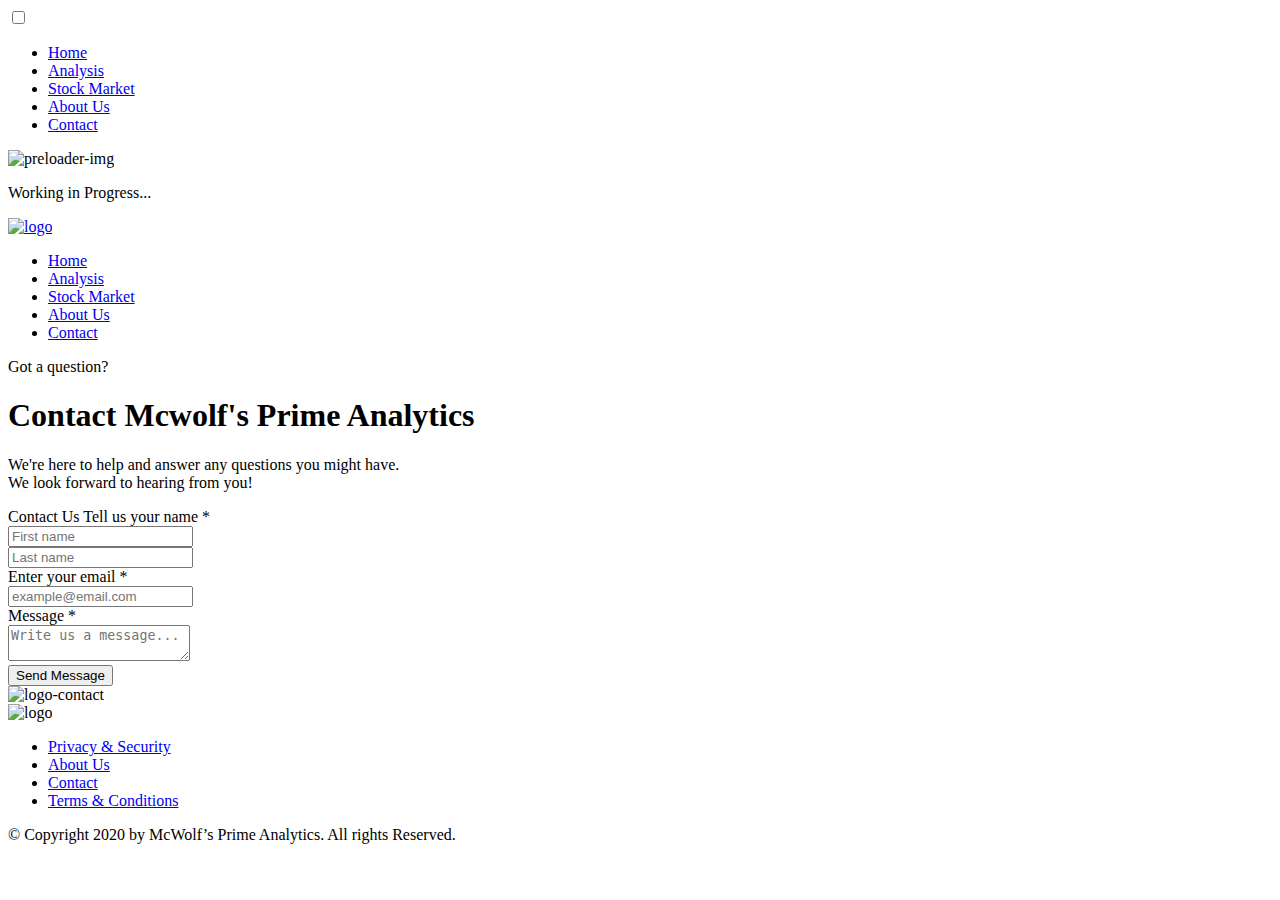
==== contact.html @ d9a3e220 "Add files via upload" ====
<!DOCTYPE html>
<html lang="en">

<head>
    <meta charset="UTF-8">
    <meta name="viewport" content="width=device-width, initial-scale=1.0">
    <link
        href="https://fonts.googleapis.com/css2?family=Cinzel&family=Josefin+Sans:wght@200;400;700&family=Noto+Serif+JP:wght@300;400&display=swap"
        rel="stylesheet">
    <link rel="icon" href="img/McWolfs's Icon.png">
    <link rel="stylesheet" href="css/main.css">
    <title>McWolf's Prime Analytics | Contact Us</title>
</head>

<body>
    <section class="nav">
        <div class="container">
            <input type="checkbox" id="check" class="nav__check">
            <div class="nav__ham">
                <label for="check" class="nav__check-menu">
                    <div class="nav__check-menu-line line-1"></div>
                    <div class="nav__check-menu-line line-2"></div>
                    <div class="nav__check-menu-line line-3"></div>
                </label>
            </div>
            <div class="nav__menu">
                <div class="nav__menu--right">
                    <ul class="header__list">
                        <li class="header__item hover-1"><a href="index.html" class="header__link">Home</a></li>
                        <li class="header__item"><a href="analysis.html" class="header__link">Analysis</a></li>
                        <li class="header__item"><a href="stock.html" class="header__link">Stock Market</a></li>
                        <li class="header__item"><a href="about.html" class="header__link">About Us</a></li>
                        <li class="header__item"><a href="contact.html" class="header__link">Contact</a></li>
                    </ul>
                </div>
            </div>
        </div>
    </section>

    <div id="progressbar"></div>
    <div id="scrollPath"></div>

    <section class="preloader" id="preloader">
        <div class="preloader__item">
            <img src="img/McWolf's Item-resize-min.png" alt="preloader-img" class="preloader__item-img">
            <p class="preloader__item-text">Working in Progress<span class="preloader__item-dot dot-1">.</span><span
                    class="preloader__item-dot dot-2">.</span><span class="preloader__item-dot dot-3">.</span></p>
        </div>
    </section>

    <div class="header-wrapper">
        <div class="header__logo"><a href="#header" class="header__logo-link"><img
                    src="img/McWolf's Item-resize-min.png" title="McWolf's Prime Analytics | Logo" alt="logo"
                    class="header__logo-img"></a></div>
        <nav class="header__nav navbar">
            <ul class="header__list">
                <li class="header__item active"><a href="index.html" class="header__link">Home</a></li>
                <li class="header__item"><a href="analysis.html" class="header__link">Analysis</a></li>
                <li class="header__item"><a href="stock.html" class="header__link">Stock Market</a></li>
                <li class="header__item"><a href="about.html" class="header__link">About Us</a></li>
                <li class="header__item"><a href="contact.html" class="header__link">Contact</a></li>
            </ul>
        </nav>
    </div>
    <section class="contact" id="header">
        <div class="contact-wrapper">
            <p class="contact__subheading">Got a question?</p>
            <h1 class="contact__heading">Contact Mcwolf's Prime Analytics</h1>
            <p class="contact__text">We're here to help and answer any questions you
                might have.<br> We look forward to
                hearing from you!</p>
            <div class="scroll"></div>
        </div>
    </section>

    <section class="container-contact100">
        <div class="wrap-contact100">
            <form class="contact100-form validate-form" method="POST" action="https://formspree.io/mknqzwzk">
                <span class="contact100-form-title">
                    Contact Us
                </span>

                <label class="label-input100" for="first-name">Tell us your name *</label>
                <div class="wrap-input100 rs1-wrap-input100 validate-input" data-validate="Type first name">
                    <input id="first-name" class="input100" type="text" name="first-name" placeholder="First name"
                        required>
                    <span class="focus-input100"></span>
                </div>
                <div class="wrap-input100 rs2-wrap-input100 validate-input" data-validate="Type last name">
                    <input class="input100" type="text" name="last-name" placeholder="Last name" required>
                    <span class="focus-input100"></span>
                </div>

                <label class="label-input100" for="email">Enter your email *</label>
                <div class="wrap-input100 validate-input" data-validate="Valid email is required: ex@abc.xyz">
                    <input id="email" class="input100" type="email" name="email" placeholder="example@email.com"
                        required>
                    <span class="focus-input100"></span>
                </div>


                <label class="label-input100" for="message">Message *</label>
                <div class="wrap-input100 validate-input" data-validate="Message is required">
                    <textarea id="message" class="input100" name="message" placeholder="Write us a message..." required
                        required></textarea>
                    <span class="focus-input100"></span>
                </div>

                <div class="container-contact100-form-btn">
                    <button type="submit" class="contact100-form-btn">
                        Send Message
                    </button>
                </div>
            </form>

            <div class="contact100-more flex-col-c-m" style="background-image: url('img/bg-01.jpg');"><img
                    src="img/McWolf's Logo-resize-min.png" class="contact__img" alt="logo-contact"></div>
        </div>
    </section>
    <section class="footer" id="footer">
        <div class="container">
            <div class="footer__img"><img src="img/McWolf's Logo-resize-min.png" alt="logo" class="footer__img-content">
            </div>
            <div class="description__line footer-line">
            </div>
            <ul class="footer__list">
                <li class="footer__item"><a href="#" class="footer__link">Privacy & Security</a></li>
                <li class="footer__item"><a href="#" class="footer__link">About Us</a></li>
                <li class="footer__item"><a href="#" class="footer__link">Contact</a></li>
                <li class="footer__item"><a href="#" class="footer__link">Terms & Conditions</a></li>
            </ul>
            <div class="footer__legal">
                <p class="footer__legal-text">© Copyright 2020 by <span class="mcwolf-1"> McWolf’s</span> <span
                        class="mcwolf-2">Prime
                        Analytics</span>. All rights Reserved.</p>
            </div>
        </div>
    </section>

    <script src=" js/main.js"></script>
</body>

</html>
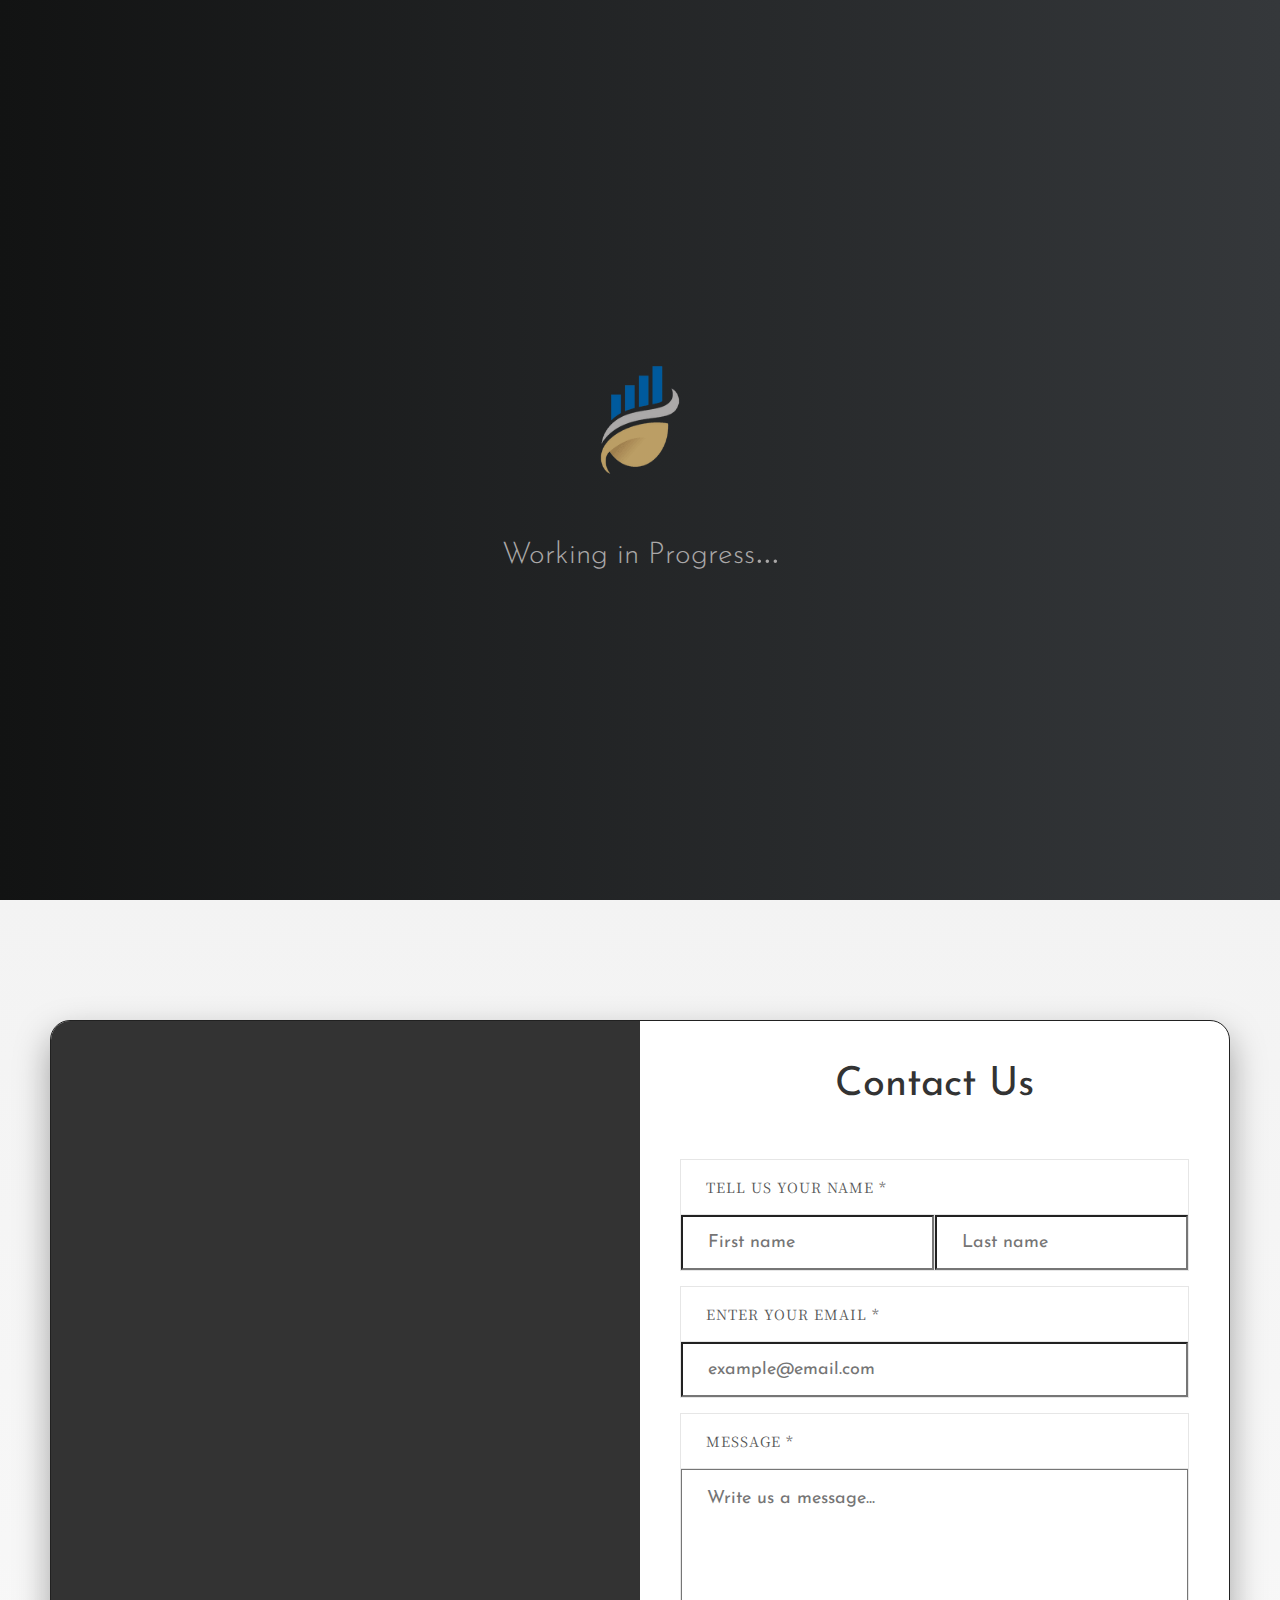
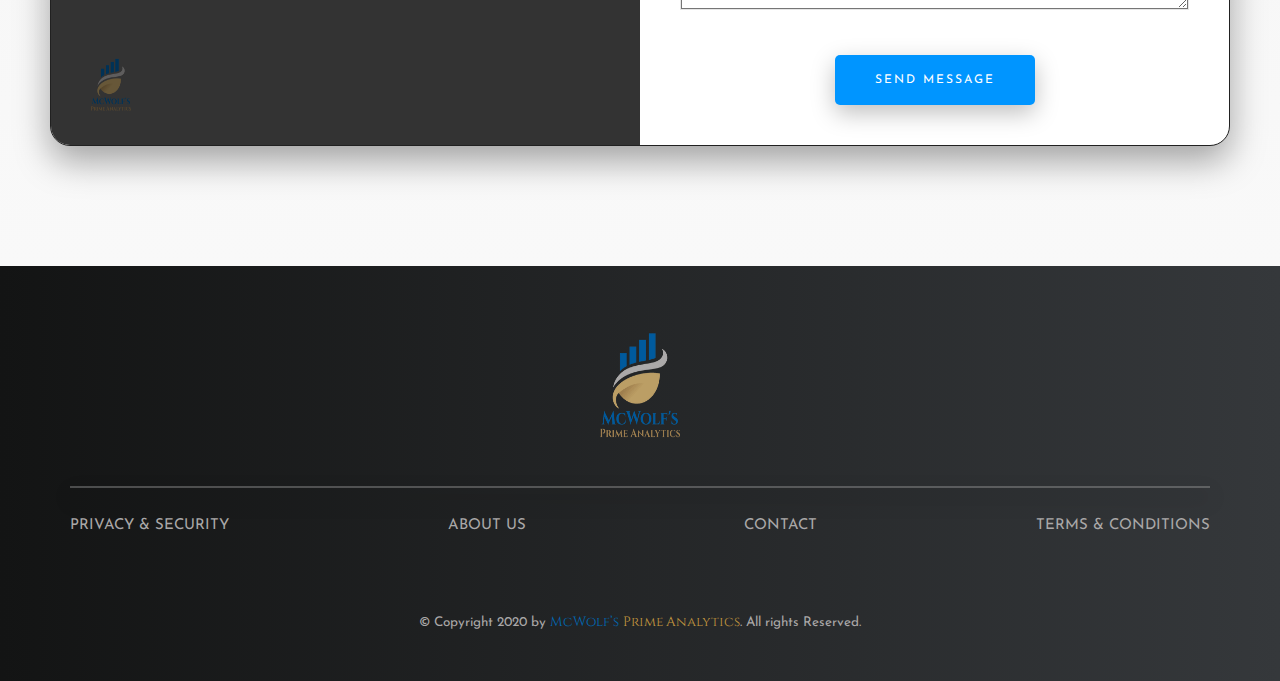
==== commit e0826a82: "Update contact.html" ====
--- a/contact.html
+++ b/contact.html
@@ -7,8 +7,8 @@
     <link
         href="https://fonts.googleapis.com/css2?family=Cinzel&family=Josefin+Sans:wght@200;400;700&family=Noto+Serif+JP:wght@300;400&display=swap"
         rel="stylesheet">
-    <link rel="icon" href="img/McWolfs's Icon.png">
-    <link rel="stylesheet" href="css/main.css">
+    <link rel="icon" href="McWolfs's Icon.png">
+    <link rel="stylesheet" href="main.css">
     <title>McWolf's Prime Analytics | Contact Us</title>
 </head>
 
@@ -42,7 +42,7 @@
 
     <section class="preloader" id="preloader">
         <div class="preloader__item">
-            <img src="img/McWolf's Item-resize-min.png" alt="preloader-img" class="preloader__item-img">
+            <img src="McWolf's Item-resize-min.png" alt="preloader-img" class="preloader__item-img">
             <p class="preloader__item-text">Working in Progress<span class="preloader__item-dot dot-1">.</span><span
                     class="preloader__item-dot dot-2">.</span><span class="preloader__item-dot dot-3">.</span></p>
         </div>
@@ -50,7 +50,7 @@
 
     <div class="header-wrapper">
         <div class="header__logo"><a href="#header" class="header__logo-link"><img
-                    src="img/McWolf's Item-resize-min.png" title="McWolf's Prime Analytics | Logo" alt="logo"
+                    src="McWolf's Item-resize-min.png" title="McWolf's Prime Analytics | Logo" alt="logo"
                     class="header__logo-img"></a></div>
         <nav class="header__nav navbar">
             <ul class="header__list">
@@ -114,12 +114,12 @@
             </form>
 
             <div class="contact100-more flex-col-c-m" style="background-image: url('img/bg-01.jpg');"><img
-                    src="img/McWolf's Logo-resize-min.png" class="contact__img" alt="logo-contact"></div>
+                    src="McWolf's Logo-resize-min.png" class="contact__img" alt="logo-contact"></div>
         </div>
     </section>
     <section class="footer" id="footer">
         <div class="container">
-            <div class="footer__img"><img src="img/McWolf's Logo-resize-min.png" alt="logo" class="footer__img-content">
+            <div class="footer__img"><img src="McWolf's Logo-resize-min.png" alt="logo" class="footer__img-content">
             </div>
             <div class="description__line footer-line">
             </div>
@@ -137,7 +137,7 @@
         </div>
     </section>
 
-    <script src=" js/main.js"></script>
+    <script src="main.js"></script>
 </body>
 
-</html>+</html>
--- a/main.css
+++ b/main.css
@@ -0,0 +1,398 @@
+.preloader { position: fixed; top: 0; left: 0; bottom: 0; right: 0; width: 100%; height: 100%; background: linear-gradient(to right, #121313, #35383b); z-index: 700; }
+.preloader__item { width: inherit; height: inherit; display: flex; justify-content: center; align-items: center; flex-direction: column; z-index: 10; }
+.preloader__item-img { width: 20rem; height: 20rem; animation: icon 1.5s ease-in-out infinite; }
+.preloader__item-text { position: relative; font-size: 3rem; text-align: center; color: #aaa8a8; font-family: "Josefin Sans", serif; font-weight: 300; padding: 0.5rem 0; }
+.preloader__item-text::after { display: block; content: ""; position: absolute; left: 0; bottom: 0; width: 100%; height: 2px; background: #0168b3; transform-origin: left; transform: scale(0); animation: line 1.5s ease-in-out infinite alternate; }
+.preloader__item-dot { animation: dot-1 1.5s ease-in-out infinite; font-size: 5rem; }
+.preloader__item .dot-2 { animation: dot-1 1.5s 0.5s ease-in-out infinite; }
+.preloader__item .dot-3 { animation: dot-1 1.5s 1s ease-in-out infinite; }
+
+.loaded .preloader { opacity: 0; visibility: hidden; transition: 0.7s; z-index: -10; }
+
+@keyframes icon { 0% { transform: translateY(-1rem); }
+  50% { transform: translate(0); }
+  100% { transform: translateY(-1rem); } }
+@keyframes line { 0% { transform: translateX(0) scaleX(0); transform-origin: left; opacity: 0; }
+  20% { opacity: 1; }
+  45% { transform: translateX(0) scaleX(1); transform-origin: left; background: #c2963f; }
+  50% { transform: translateX(0) scaleX(1); transform-origin: right; background: #aaa8a8; }
+  70% { opacity: 1; }
+  100% { transform: translateX(0) scaleX(0); transform-origin: right; opacity: 0; } }
+@keyframes dot-1 { 0% { opacity: 1; }
+  50% { opacity: 0; }
+  100% { opacity: 1; } }
+@keyframes link { 0% { opacity: 0; transform: translateY(-3rem); }
+  100% { opacity: 1; transform: translate(0); } }
+@keyframes logo { 0% { transform: translateY(12rem); opacity: 0; }
+  100% { transform: translateY(0); opacity: 1; } }
+.text-color-1 { color: #0168b3; font-family: 'Cinzel', serif; }
+
+.text-color-2 { color: #c2963f; font-family: 'Cinzel', serif; }
+
+@keyframes btn-dots { 0% { opacity: 0; }
+  50% { opacity: 1; }
+  100% { opacity: 0; } }
+@keyframes shadow { 0% { transform: scaleX(1.5); }
+  40% { transform: scaleX(1); opacity: .7; }
+  100% { transform: scaleX(0.2); opacity: .4; } }
+@keyframes circle { 0% { top: 6rem; height: 0.5rem; border-radius: 5rem 5rem 2.5rem 2.5rem; transform: scaleX(1.7); }
+  40% { height: 2rem; border-radius: 50%; transform: scaleX(1); }
+  100% { top: 0%; } }
+@keyframes arrow { 0% { transform: translate(0); }
+  50% { transform: scale(0.9) translateY(1rem); }
+  100% { transform: translate(0); } }
+@keyframes text-show { 0% { opacity: 0; transform: translateY(-15rem); }
+  40% { opacity: 0; }
+  100% { opacity: 1; transform: translateY(0); } }
+*, *::before, *::after { margin: 0; padding: 0; box-sizing: border-box; }
+
+html { font-size: 62.5%; }
+
+.container { max-width: 114rem; margin: auto; }
+
+.header { width: 100%; height: 90vh; position: relative; }
+.header__video { width: 100%; height: 100%; object-fit: cover; box-shadow: 0 1rem 2rem rgba(0, 0, 0, 0.5); position: relative; }
+.header__video::before { content: ""; display: block; position: absolute; z-index: -1; width: 100%; height: 100%; top: 0; left: 0; background: rgba(0, 0, 0, 0.8); }
+.header-wrapper { width: 100%; z-index: 50; display: flex; justify-content: space-between; align-items: center; background: linear-gradient(to right, #131414, #26292b); padding: 0 6rem; position: fixed; top: 0; left: 0; box-shadow: 0 1rem 1.5rem rgba(0, 0, 0, 0.2); }
+.header__logo { width: 6rem; height: 6rem; margin-top: 2rem; animation: logo 1.6s 2.6s ease; }
+.header__logo-img { width: 12rem; height: 12rem; border-radius: 50%; background: linear-gradient(to right, #171818, #181b1b); transition: 0.5s ease; box-shadow: 0 0.5rem 0.5rem rgba(0, 0, 0, 0.2); }
+.header__logo-img:hover { transform: translateY(-0.5rem); }
+.header__list { display: flex; list-style-type: none; }
+.header__item { padding: 0.5rem 2rem; border-right: 0.1rem solid #ffffff4d; opacity: 1; animation: link 1.2s 2.7s cubic-bezier(0.645, 0.045, 0.355, 1); }
+.header__item:last-child { border-right: none; }
+.header__item:last-child { margin-right: 0; }
+.header__link { position: relative; text-decoration: none; font-size: 1.4rem; color: #aaaaaa; text-transform: uppercase; font-family: 'Josefin Sans', sans-serif; padding: 0.7rem 0; transition: 0.3s ease; }
+.header__link:hover { color: #fff; }
+.header__link::after { content: ""; position: absolute; bottom: 0; left: 0; width: 0; height: 0.2rem; background: #0095ff; transition: width 0.5s ease; }
+.header__link::before { content: ""; position: absolute; top: 0; right: 0; width: 0; height: 0.2rem; background: #0095ff; transition: width 0.6s ease; }
+.header__item:hover .header__link::after { width: 100%; }
+.header__item:hover .header__link::before { width: 100%; }
+
+::-webkit-scrollbar { width: 0; }
+
+:root { scrollbar-width: none !important; }
+
+#scrollPath { position: fixed; top: 0; right: 0; width: 1rem; height: 100%; background: rgba(170, 168, 168, 0.5); z-index: 100; }
+
+#progressbar { position: fixed; top: 0; right: 0; width: 1rem; background: #0095ff; z-index: 150; }
+
+.description { background: linear-gradient(#f3f3f3, #f9f9f9); }
+.description-wrapper { padding-top: 5rem; display: flex; justify-content: center; align-items: center; }
+.description__line { width: 100%; height: 0.2rem; background: rgba(0, 0, 0, 0.2); box-shadow: 0 1rem 2rem rgba(0, 0, 0, 0.4); }
+.description__logo { display: flex; justify-content: center; align-items: center; }
+.description__logo-img { width: 14rem; height: 14rem; }
+.description__text { font-size: 1.7rem; font-family: 'Noto Serif JP', serif; font-weight: 400; text-align: center; margin-top: 1rem; color: #212121; padding-bottom: 1.5rem; }
+.description__boxes { margin-top: 10rem; display: flex; justify-content: space-between; }
+.description__box { margin-bottom: 10rem; overflow: hidden; width: 45%; height: 35rem; border-radius: 2rem; transform: scale(1); box-shadow: 0 1rem 2rem rgba(0, 0, 0, 0.35); }
+.description__box-img { width: 100%; height: 100%; object-fit: cover; transition: transform 0.9s ease; position: relative; }
+.description__box-content { width: 100%; height: 100%; display: flex; justify-content: center; align-items: center; flex-direction: column; position: absolute; top: 0; z-index: 10; transition: 0.9s ease; }
+.description__box-content-heading { position: relative; color: #f0f0f0; font-size: 2.3rem; font-family: "Josefin Sans", sans-serif; font-weight: 700; text-transform: uppercase; letter-spacing: 2px; transition: all 0.8s ease; }
+.description__box-content-btn { display: flex; justify-content: center; align-items: center; font-size: 1.6rem; color: #000; background: #fff; border-radius: 5rem; position: relative; text-align: center; width: 20rem; height: 5rem; border: 2px solid #0095ff; text-decoration: none; margin-top: 3rem; }
+.description__box-content-btn:hover .description__box-img { transform: scale(1.2); }
+.description__box-content-btn:hover .description__box-content-heading { letter-spacing: 4px; color: #fff; }
+.description__box-content-btn:hover .description__box-content-btn-bg { width: 100%; }
+.description__box-content-btn:hover .description__box-content-btn-bg-arrow-line { opacity: 0; }
+.description__box-content-btn:hover .description__box-content-btn-text { color: #fff; }
+.description__box-content-btn-bg { position: absolute; left: 0; width: 5rem; height: 100%; display: flex; justify-content: center; align-items: center; background: #242424; border-radius: 5rem; transition: all 0.8s ease; }
+.description__box-content-btn-bg-arrow { display: flex; justify-content: center; align-items: center; }
+.description__box-content-btn-bg-arrow-line { height: .2rem; background-color: #ffe; position: absolute; transform-origin: right; }
+.description__box-content-btn-text { display: flex; justify-content: center; align-items: center; text-transform: uppercase; font-family: "Josefin Sans", sans-serif; font-size: 1.3rem; z-index: 10; transition: color 0.4s 0.1s ease; }
+.description__box-content-btn-text-dot-1 { animation: btn-dots 2s cubic-bezier(0.6, -0.28, 0.735, 0.045) infinite; }
+.description__box-content-btn-text-dot-2 { animation: btn-dots 2s 0.5s cubic-bezier(0.6, -0.28, 0.735, 0.045) infinite; }
+.description__box-content-btn-text-dot-3 { animation: btn-dots 2s 1s cubic-bezier(0.6, -0.28, 0.735, 0.045) infinite; }
+.description__box-content-wrap { margin-top: 2rem; display: flex; justify-content: center; }
+
+.line-2 { width: 1rem; transform: rotateZ(45deg); }
+
+.line-3 { width: 1rem; transform: rotateZ(-45deg); }
+
+.bg-2 { background: #ff4c4c; }
+
+.btn-2 { border: 1px solid #ff3c3c; }
+
+.line-2-btn-2 { width: 2rem; transform-origin: unset; }
+
+.line-3-btn-2 { width: 2rem; transform-origin: unset; }
+
+.dot { font-size: 2.5rem; margin-bottom: 0.4rem; margin-left: 0.1rem; }
+
+.box-1 { background: linear-gradient(rgba(0, 0, 0, 0.75), rgba(0, 0, 0, 0.65)), url(../img/technical.jpg) center center no-repeat; background-size: cover; }
+
+.box-2 { background: linear-gradient(rgba(0, 0, 0, 0.75), rgba(0, 0, 0, 0.65)), url(../img/fundamental.jpg) center center no-repeat; background-size: cover; }
+
+.feedback { position: relative; background: linear-gradient(to right, #131414, #35383b); padding: 5rem 0; width: 100%; }
+.feedback__heading { text-align: center; font-size: 3rem; color: #fff; font-family: 'Noto Serif JP', serif; text-transform: uppercase; letter-spacing: 1px; }
+.feedback__subheading { text-align: center; font-size: 2rem; color: #fff; font-family: 'Noto Serif JP', serif; letter-spacing: 1px; font-weight: 400; margin-top: 0.5rem; }
+.feedback__card { width: 100%; display: flex; align-items: center; margin: 5rem 0; z-index: 10; background: linear-gradient(#f3f3f3, #f0f0f0); transform: skew(15deg); padding: 3.5rem; border-radius: 1rem; }
+.feedback__card-img { width: 100%; height: 100%; }
+.feedback__card:last-child { margin-top: 10rem; }
+.feedback__card-content { margin-left: 1.5rem; transform: skew(-15deg); font-family: 'Noto Serif JP', serif; letter-spacing: 1px; position: relative; }
+.feedback__card-content::before { content: "\201C"; font-size: 10rem; color: #dbdbdb; position: absolute; top: -6rem; right: 0; }
+.feedback__card-content-name { color: #015b9b; font-size: 1.4rem; font-weight: 700; }
+.feedback__card-content-heading { font-size: 2rem; }
+.feedback__card-content-subheading { font-size: 2rem; }
+.feedback__card-content-img { display: block; width: 25rem; height: auto; border-radius: 1rem; margin-top: 0.5rem; }
+.feedback__card-box { overflow: hidden; width: 12rem; height: 12rem; transform: skew(-15deg); border-radius: 50%; }
+.feedback-wrapper { display: flex; justify-content: center; align-items: center; flex-direction: column-reverse; }
+
+canvas { position: absolute; left: 0; top: 0; }
+
+.transform-card { transform: skew(-15deg); }
+
+.transform-box { transform: skew(15deg); }
+
+.transform-content { transform: skew(15deg); }
+
+.social { padding: 10rem 0; background: linear-gradient(#f3f3f3, #f9f9f9); }
+.social-line { width: 50%; margin: 1rem auto; }
+
+.center { display: flex; -webkit-box-align: center; align-items: center; -webkit-box-pack: center; justify-content: center; margin-top: 15rem; }
+.center__heading { text-align: center; }
+.center__heading-text { font-family: 'Noto Serif JP', serif; font-size: 3rem; color: #212121; letter-spacing: 1px; font-weight: 400; }
+
+.wrapper { margin: 0 auto; display: flex; position: relative; }
+
+.container--youtube { background-color: red; }
+
+.container--linkedin { background-color: #2867B2; }
+
+.container--twitter { background-color: #00A5EA; }
+
+.container--instagram { background: linear-gradient(#833ab4, #fd1d1d, #fcb045); }
+
+.container-radius { border-radius: 1rem; }
+
+.box { -webkit-box-align: end; align-items: flex-end; background-color: white; border-radius: 1rem; color: white; -webkit-box-pack: center; justify-content: center; position: relative; text-align: center; -webkit-transition: -webkit-transform 0.8s; transition: -webkit-transform 0.8s; transition: transform 0.8s; -webkit-transform-style: transform-3d; transform-style: transform-3d; perspective: 1000px; height: 220px; width: 220px; box-shadow: 0 1rem 2rem rgba(0, 0, 0, 0.2); }
+
+.box > * { -webkit-transition: -webkit-transform 0.8s; transition: -webkit-transform 0.8s; transition: transform 0.8s; transition: transform 0.8s, -webkit-transform 0.8s; -webkit-transform-style: transform-3d; transform-style: transform-3d; }
+
+.box--left { -webkit-transition: -webkit-transform 0.8s; transition: -webkit-transform 0.8s; transition: transform 0.8s; transition: transform 0.8s, -webkit-transform 0.8s; }
+
+.box--middle { -webkit-transition: -webkit-transform 0.4s cubic-bezier(0.25, 0.46, 0.45, 0.94); transition: -webkit-transform 0.4s cubic-bezier(0.25, 0.46, 0.45, 0.94); transition: transform 0.4s cubic-bezier(0.25, 0.46, 0.45, 0.94); transition: transform 0.4s cubic-bezier(0.25, 0.46, 0.45, 0.94), -webkit-transform 0.4s cubic-bezier(0.25, 0.46, 0.45, 0.94); }
+
+.box--right { transition: transform 0.7s; }
+
+.container:hover .box--left, .active .box--left { -webkit-transform: translate(-40px, -40px); transform: translate(-40px, -40px); }
+
+.container:hover .box--left .ion, .active .box--left .ion { -webkit-transform: rotate(270deg) rotateY(180deg) translate(-122%, -4%); transform: rotate(270deg) rotateY(180deg) translate(-122%, -4%); }
+
+.container:hover .box--left .count, .active .box--left .count { -webkit-transform: rotate(270deg) rotateY(180deg) translate(-200%, 200%); transform: rotate(270deg) rotateY(180deg) translate(-200%, 200%); }
+
+.container:hover .box--middle, .active .box--middle { -webkit-transform: translateY(-40px); transform: translateY(-40px); }
+
+.container:hover .box--right, .active .box--right { -webkit-transform: translate(40px, -40px); transform: translate(40px, -40px); }
+
+.icon { position: absolute; left: 50%; top: 50%; -webkit-transform: translate(-50%, -50%); transform: translate(-50%, -50%); z-index: 15; font-size: 3.5rem; transition: color 0.5s ease; }
+
+.follow-margin { margin: 0 2.5rem; }
+
+.linkedin { color: #2867B2; }
+
+.youtube { color: red; }
+
+.twitter { color: #00A5EA; }
+
+.instagram { color: #E1306C; }
+
+.footer { background: linear-gradient(to right, #131414, #35383b); padding: 5rem 0; }
+.footer-line { background: rgba(165, 165, 165, 0.39); margin-top: 1rem; }
+.footer__img { display: flex; justify-content: center; margin-bottom: 3rem; }
+.footer__img-content { width: 14rem; height: 14rem; }
+.footer__list { display: flex; justify-content: space-between; list-style-type: none; margin-top: 3rem; }
+.footer__item:hover .footer__link::after { width: 100%; }
+.footer__item:hover .footer__link { color: #fff; }
+.footer__link { font-family: "Josefin Sans", sans-serif; font-size: 1.5rem; text-transform: uppercase; color: #aaa8a8; text-decoration: none; text-align: center; position: relative; padding: 0.6rem 0; transition: color 0.5s ease; }
+.footer__link::after { content: ""; position: absolute; bottom: 0; left: 0; width: 0; height: 0.2rem; background: #0095ff; transition: width 0.6s ease; }
+.footer__legal { font-family: "Josefin Sans", sans-serif; font-size: 1.35rem; display: flex; justify-content: center; text-align: center; margin-top: 8rem; color: #aaa8a8; }
+
+.mcwolf-1 { font-family: 'Cinzel', serif; color: #0168b3; }
+
+.mcwolf-2 { font-family: 'Cinzel', serif; color: #c2963f; }
+
+.nav__check { display: none; opacity: 0; }
+.nav__check:checked ~ .nav__menu .nav__menu--right { right: 0; }
+.nav__check:checked ~ .nav__menu .header__list { left: 0; }
+.nav__check:checked ~ .nav__ham .nav__check-menu { transform: rotateZ(90deg); }
+.nav__check:checked ~ .nav__ham .line-1 { transform: rotateZ(-41deg); width: 100%; }
+.nav__check:checked ~ .nav__ham .line-2 { opacity: 0; }
+.nav__check:checked ~ .nav__ham .line-3 { transform: rotateZ(41deg); width: 100%; }
+.nav__check-menu { position: fixed; top: 2.15%; right: 5%; width: 6.5rem; height: 6.5rem; display: flex; flex-direction: column; justify-content: space-around; cursor: pointer; z-index: 550; transition: transform 0.65s; }
+.nav__check-menu:hover { transform: translateY(-0.4rem); }
+.nav__check-menu-line { background-color: #bebebe; width: 100%; height: 0.5rem; border-radius: 5rem; transform-origin: right; transition: all, 0.5s 0.5s; transform: translate(0); }
+.nav__check-menu .line-1 { width: 50%; }
+.nav__check-menu .line-3 { width: 50%; align-self: flex-end; }
+.nav__menu--right { right: -100vw; position: fixed; width: 100%; height: 100vh; background: linear-gradient(to right, #252727, #363a3f); display: flex; justify-content: center; align-items: center; flex-direction: column; z-index: 500; transition: right 1s ease; border-top-left-radius: 15px; border-bottom-left-radius: 15px; }
+
+.contact { width: 100%; height: 100vh; background: linear-gradient(to right, #23ccff, #025399); }
+.contact__img { width: 7rem; height: 7rem; margin: 2.5rem; filter: brightness(55%); }
+.contact-wrapper { width: inherit; height: inherit; display: flex; justify-content: center; align-items: center; flex-direction: column; }
+.contact__subheading { font-family: "Josefin Sans"; font-weight: 400; font-size: 2.2rem; text-align: center; text-transform: uppercase; margin-bottom: 1.5rem; padding-top: 2rem; letter-spacing: 4px; color: #f2f2f2; animation: text-show 1.8s 2s ease; }
+.contact__heading { font-family: "Josefin Sans"; font-weight: 700; font-size: 4.2rem; text-align: center; text-transform: uppercase; margin-bottom: 3rem; color: #002958; animation: text-show 1.8s 2.4s ease; }
+.contact__text { font-family: 'Noto Serif JP', serif; font-weight: 400; font-size: 2rem; text-align: center; color: #f3f3f3; animation: text-show 1.8s 2.8s ease; }
+
+.container-contact100 { width: 100%; display: flex; flex-wrap: wrap; justify-content: center; align-items: center; padding: 12rem 5rem; background: linear-gradient(#f3f3f3, #f9f9f9); }
+
+.wrap-contact100 { width: 125rem; border: 1px solid #212121; border-radius: 2rem; background: #fff; overflow: hidden; display: flex; flex-wrap: wrap; align-items: stretch; flex-direction: row-reverse; box-shadow: 0 1.5rem 3.5rem rgba(0, 0, 0, 0.35); }
+
+.contact100-more { display: flex; justify-content: start; align-items: flex-end; width: 50%; background-repeat: no-repeat; background-size: cover; background-position: center; position: relative; z-index: 1; }
+
+.contact100-more::before { content: ""; display: block; position: absolute; z-index: -1; width: 100%; height: 100%; top: 0; left: 0; background: rgba(0, 0, 0, 0.8); }
+
+.contact100-form { width: 50%; display: flex; flex-wrap: wrap; padding: 4rem; }
+
+.contact100-form-title { width: 100%; display: block; font-family: "Josefin Sans", sans-serif; font-size: 4rem; color: #333333; line-height: 1.2; text-align: center; padding-bottom: 3.5rem; }
+
+.wrap-input100 { width: 100%; position: relative; border: 1px solid #e6e6e6; }
+
+.rs1-wrap-input100, .rs2-wrap-input100 { width: 50%; }
+
+.rs2-wrap-input100 { border-left: none; }
+
+.label-input100 { font-family: 'Noto Serif JP', serif; font-size: 1.4rem; color: #555555; line-height: 1.5; text-transform: uppercase; letter-spacing: 1px; display: flex; align-items: center; width: 100%; min-height: 5.5rem; border: 1px solid #e6e6e6; border-bottom: none; padding: 1rem 2.5rem; margin-top: 1.5rem; margin-bottom: 0; }
+
+.input100 { display: block; width: 100%; background: transparent; font-family: "Josefin Sans", sans-serif; font-size: 1.8rem; color: #666666; line-height: 1.2; padding: 0 2.5rem; }
+
+input.input100 { height: 5.5rem; }
+
+textarea.input100 { min-height: 14rem; padding-top: 1.9rem; padding-bottom: 1.5rem; }
+
+.focus-input100 { position: absolute; display: block; width: calc(100% + 2px); height: calc(100% + 2px); top: -1px; left: -1px; pointer-events: none; border: 1px solid #0095ff; visibility: hidden; opacity: 0; transition: all 0.4s; transform: scaleX(1.1) scaleY(1.3); }
+
+.input100:focus + .focus-input100 { visibility: visible; opacity: 1; transform: scale(1); }
+
+.container-contact100-form-btn { width: 100%; display: flex; flex-wrap: wrap; justify-content: center; margin-top: 4.5rem; }
+
+.contact100-form-btn { cursor: pointer; display: flex; justify-content: center; align-items: center; min-width: 20rem; height: 5rem; border-radius: 0.5rem; background: #0095ff; border: none; box-shadow: 0 0.8rem 2.3rem rgba(0, 0, 0, 0.25); font-family: "Josefin Sans", sans-serif; font-size: 1.2rem; color: #fff; line-height: 1.2; text-transform: uppercase; letter-spacing: 2px; transition: all 0.6s; }
+
+.contact100-form-btn:hover { background: #0083e0; transform: translateY(-0.4rem); box-shadow: 0 1rem 3rem rgba(0, 0, 0, 0.4); }
+
+.contact100-form-btn:active { background: #0095ff; transform: translateY(0); box-shadow: 0 0.8rem 2.3rem rgba(0, 0, 0, 0.25); }
+
+.scroll { position: absolute; left: 50%; bottom: 0; height: 0; width: 0; border-left: 9rem solid transparent; border-right: 9rem solid transparent; border-bottom: 8rem solid #f3f3f3; transform: translateX(-50%); }
+
+.scroll:before { content: ""; position: absolute; top: 4rem; left: 50%; height: 2rem; width: 3rem; margin-left: -1.5rem; background: #0095ff; clip-path: polygon(15% 0, 50% 60%, 85% 0, 100% 20%, 50% 100%, 0 20%); animation: arrow 2s ease infinite; }
+
+@media screen and (max-width: 1200px) { html { font-size: 8px; scroll-behavior: auto; }
+  .container-social { width: 180px; height: 180px; }
+  .box { width: 180px; height: 180px; }
+  .header .header__logo-img { background: linear-gradient(to right, #131414, #17181a); } }
+@media screen and (max-width: 1024px) { html { font-size: 7px; }
+  .feedback { padding: 10px 90px 0; }
+  .social { padding: 140px; }
+  .description { padding: 60px 0; }
+  .footer { padding: 90px; } }
+@media screen and (max-width: 950px) { .container-social { width: 150px; height: 150px; }
+  .box { width: 150px; height: 150px; } }
+@media screen and (max-width: 900px) { html { font-size: 6px; }
+  .feedback__card { padding: 25px; } }
+@media screen and (max-width: 805px) { .container-social { width: 125px; height: 125px; }
+  .box { width: 125px; height: 125px; }
+  .preloader__item-text { font-size: 20px; padding-bottom: 5px; }
+  .header__link { font-size: 10px; }
+  .header__link::before { display: none; } }
+@media screen and (max-width: 770px) { .description__text { font-size: 13px; }
+  .center__heading-text { font-size: 20px; }
+  .footer__legal-text { font-size: 11px; }
+  .feedback__card-content-name { font-size: 11px; }
+  .footer__img-content { width: 110px; height: 110px; }
+  .footer__link { font-size: 11px; }
+  .contact__heading { font-size: 24px; }
+  .contact__subheading { font-size: 16px; }
+  .contact__text { font-size: 15px; }
+  .contact100-form-title { font-size: 24px; }
+  .label-input100 { font-size: 14px; }
+  input.input100 { font-size: 16px; height: 50px; }
+  textarea.input100 { font-size: 16px; height: 100px; }
+  .contact100-form-btn { height: 50px; font-size: 14px; padding: 10px 30px; } }
+@media screen and (max-width: 750px) { .feedback__card { transform: skew(0); }
+  .feedback__card-box { transform: skew(0); }
+  .feedback__card-content { transform: skew(0); }
+  .feedback__card-content-name { position: relative; padding-bottom: 5px; }
+  .feedback__card-content-name::after { content: ""; position: absolute; bottom: 0; left: 0; width: 100%; height: 1px; background: silver; }
+  .description__box { width: 48%; } }
+@media screen and (max-width: 730px) { html { font-size: 5px; }
+  .feedback__card { padding: 15px; }
+  .feedback__card-content-img { width: 200px; }
+  .wrapper { display: grid; grid-template-columns: repeat(2, 1fr); grid-template-rows: repeat(2, 1fr); grid-gap: 60px; }
+  .description__text { padding: 0 20px; }
+  .description__logo-img { width: 100px; height: 100px; }
+  .header__logo { width: 70px; height: 70px; }
+  .header-wrapper { padding: 0 1rem; } }
+@media screen and (max-width: 650px) { .contact__heading { font-size: 30px; }
+  .contact__subheading { font-size: 13px; }
+  .contact__text { font-size: 12px; }
+  .center__heading-text { font-size: 24px; }
+  .box { width: 140px; height: 140px; border-radius: 10px; }
+  .container-social { width: 140px; height: 140px; border-radius: 10px; }
+  .description { padding: 50px 0; }
+  .description__boxes { flex-direction: column; align-items: center; }
+  .description__box { width: 80%; height: 250px; border-radius: 20px; }
+  .description__box-content-wrap { margin-top: 30px; }
+  .description__text { font-size: 12px; padding: 10px; text-align: justify; }
+  .description__box-content-heading { font-size: 20px; }
+  .description__box-content-btn { width: 125px; height: 25px; padding: 15px 10px; }
+  .description__box-content-btn .description__box-content-btn-text { font-size: 12px; }
+  .description__box-content-btn .description__box-content-btn-text:hover { color: inherit; }
+  .description__box-content-btn-text { font-size: 8px; }
+  .feedback__card { width: 70%; padding: 40px 10px; flex-direction: column; text-align: center; border: 2px solid silver; }
+  .feedback__card-content::before { display: none; }
+  .feedback__card-box { width: 100px; height: 100px; margin-bottom: 5px; }
+  .feedback__card-content-name { margin-bottom: 10px; }
+  .feedback { padding: 40px 0; }
+  .feedback-wrapper { margin: 0 60px; }
+  .feedback__card-content-img { display: none; }
+  .header__logo-img { width: 80px; height: 80px; }
+  .header__nav { display: none; }
+  .preloader__item-img { width: 150px; height: 150px; }
+  canvas { display: none; }
+  .box-2 { display: none; }
+  .description__box-content-btn-bg { display: none; }
+  .header__list { flex-direction: column; justify-content: center; align-self: center; background: linear-gradient(90deg, #0161a5 0%, #0079cf 50%, #0076ca 50%); left: -100vw; position: fixed; width: 83%; height: 100vh; z-index: 501; transition: left 0.8s 0.5s ease; }
+  .header__item { margin: 50px 0; border: none; text-align: center; }
+  .header__link { font-size: 15px; color: #fff; }
+  .header__link::after { display: none; }
+  .header__logo { width: 50px; height: 50px; }
+  .header__item { animation: inactive-anime; }
+  .header-wrapper { padding: 0 10px; }
+  .feedback__heading { font-size: 18px; }
+  .feedback__subheading { display: none; }
+  #progressbar { display: none; }
+  #scrollPath { display: none; }
+  .preloader__item-text { font-size: 20px; padding-bottom: 5px; }
+  .description__logo-img { width: 110px; height: 110px; }
+  html { font-size: 4px; }
+  .footer { padding: 85px 15px; }
+  .footer__img { margin-bottom: 40px; }
+  .footer__list { margin: 10px 0 40px 0; }
+  .footer__link { font-size: 9px; }
+  .footer__legal-text { font-size: 7px; }
+  .feedback__card { width: 65%; background: linear-gradient(90deg, #fff 0%, #fff 50%, #f8f8f8 50%); border-radius: 20px; }
+  .feedback-wrapper { margin: 0 20px; }
+  .description__boxes { margin-top: 120px; }
+  .preloader__item-img { width: 150px; height: 150px; }
+  .feedback__card-content-subheading { font-size: 12px; text-align: center; }
+  .feedback__card-content-heading { font-size: 12px; text-align: center; }
+  .active .box--middle { transform: translateY(-15px); }
+  .active .box--left { transform: translate(-15px, -15px); }
+  .active .box--right { transform: translate(15px, 15px); }
+  .description__box { width: 97%; }
+  .wrapper { grid-gap: 30px; }
+  .description__boxes { margin-top: 90px; }
+  .footer__legal-text { font-size: 9px; }
+  .footer__legal { margin-top: 50px; font-size: 7px; opacity: 0.7; }
+  .social { padding: 100px 10px; }
+  .center__heading { margin-bottom: 20px; }
+  .header-wrapper { box-shadow: 0 10px 20px rgba(0, 0, 0, 0.3); }
+  .feedback__card-content-heading { font-size: 12px; }
+  .preloader__item-dot { font-size: 35px; }
+  .preloader__wrapper-text { font-size: 50px; }
+  .contact100-more { display: none; }
+  .container-contact100 { padding: 90px 10px; } }
+@media screen and (min-width: 651px) { .nav { display: none; } }
+@media (max-width: 992px) { .contact100-form { width: 60%; padding: 56px 30px 63px 30px; }
+  .contact100-more { width: 40%; } }
+@media (max-width: 768px) { .contact100-form { width: 100%; }
+  .contact100-more { width: 100%; } }
+@media (max-width: 576px) { .contact100-form { padding: 56px 10px 63px 10px; }
+  .rs1-wrap-input100, .rs2-wrap-input100 { width: 100%; }
+  .rs2-wrap-input100 { border-left: 1px solid #e6e6e6; border-top: none; } }
